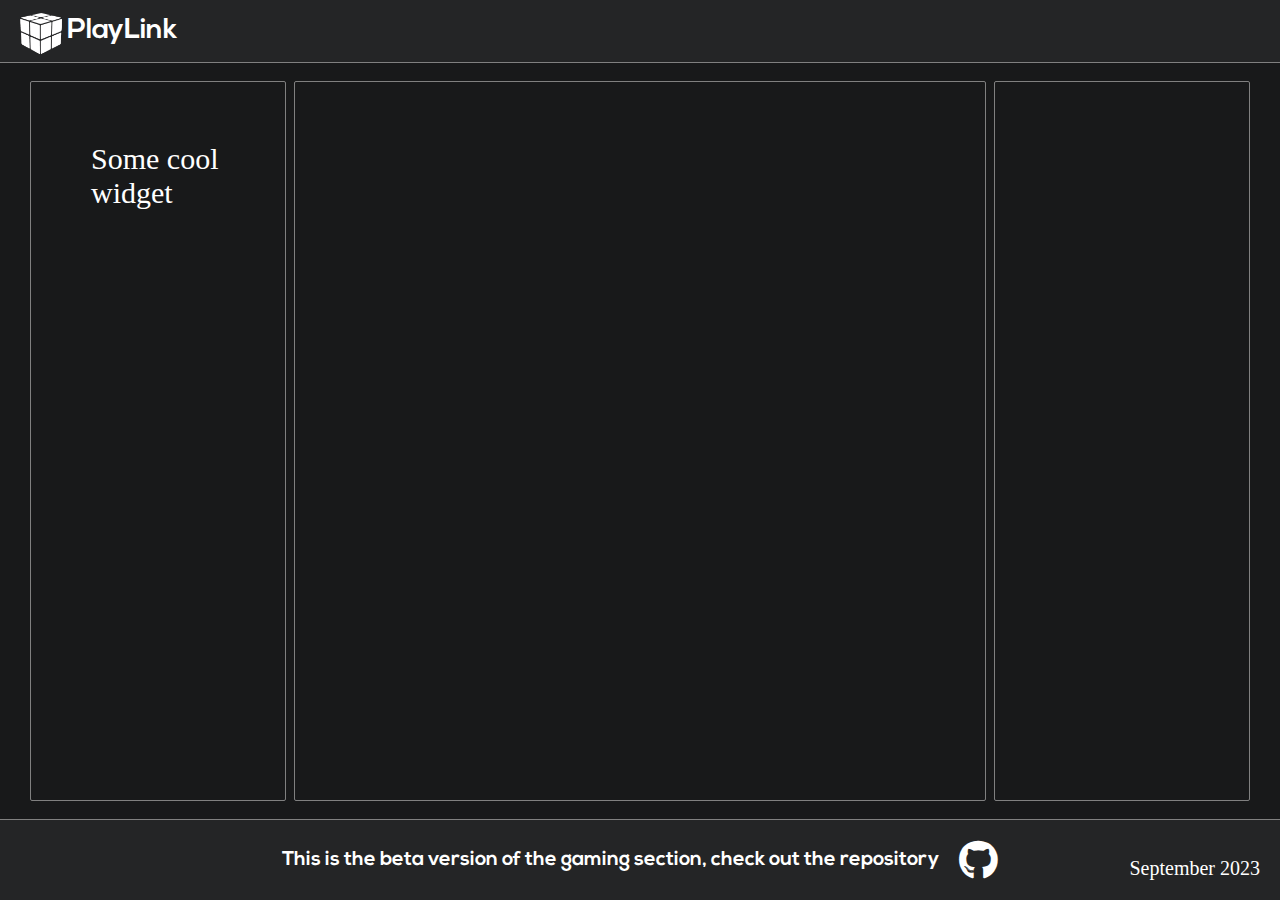
==== index.html @ 07ae8957 "made the navbar and footer" ====
<!DOCTYPE html>
<html lang="en">
<head>
    <meta charset="UTF-8">
    <meta name="viewport" content="width=device-width, initial-scale=1.0">
    <link rel="stylesheet" href="navbar.css">
    <link rel="stylesheet" href="footer.css">
    <link rel="stylesheet" href="main-content.css">
    <link rel="stylesheet" href="https://cdnjs.cloudflare.com/ajax/libs/font-awesome/6.0.0-beta3/css/all.min.css"/>
    <title>Playlink Beta</title>
    <script src="script.js" defer></script>
</head>
<body>
    <div id="navigation-bar-container">
        <nav id='navigation-bar'>
          <div id="navbar-left">
            <div id="logo-container">
              <img src="img/logo-white.png" id='logo' alt="PlayLink logo" />
            </div>
            <div id='logo-text-container'>
              <div id='logo-play-text-container'><div id="logo-text-play" >Play</div></div>
              <div id='logo-link-text-container'><div id='logo-text-link'>Link</div></div>
            </div>
          </div>
          <div id="navbar-right">
          </div>
        </nav>
        </div>
        
        <section id="main-page-content-container">
        <div id="main-page-content">
            <div id="main-page-left"> Some cool widget</div>
            <div id="main-page-middle"></div>
            <div id="main-page-right"></div>
        </div>
    </section>


        <footer id="footer">
            <div id="footer-content-container">
                <div id="footer-text">This is the beta version of the gaming section, check out the repository</div>
                <a href="https://github.com/JakaAmbrus/Playlink_beta" target="_blank" rel="noopener">
                    <i class="fab fa-github icons" id="github-icon"></i>
                  </a>
            </div>
            <div id="footer-date">September 2023</div>
        </footer>
</body>
</html>
---- navbar.css ----
@font-face {
    font-family: 'NexaFont';
    src: url('./fonts/NexaBold.otf') format('truetype');
  }
  
  *{
    box-sizing: border-box;
  }
  body {
    margin: 0;
    padding: 0;
    background: #18191A;
    color: white;
    font-size: 10px;
  }
  a {
    text-decoration: none;
  }
  #navigation-bar-container{
  background: #242526;
  border-bottom:1px solid grey;
  font-size: 28px;
  width: 100vw;
  height: 2.25em;
  display: flex;
  justify-content: center;
  }
  #navigation-bar{
    max-width: 1920px;
    width: 100vw;
    height: 2.25em;
    display: flex;
    justify-content: space-between;
    align-items: center; 
}
  
        #navbar-left{
            display: flex;
            margin-left: 0.5em;
            font-family: 'NexaFont';
            font-weight: bolder;
            color: white;
            width: 5.25em;
            cursor: pointer;
        
        }
        #logo-container{
            width: 1.875em;
            height: 1.875em;
        }
        #logo{
            height: 1.875em;
            width: 1.875em;
            position: absolute;
        }
        .animate-logo{
            animation: logoSpin 2s ease-in-out forwards;
        }
        #logo-text-container{
            display: flex;
        }
        #logo-play-text-container{
            width: 2.05em;
            height: 1.875em;
            position: relative;
        }

            #logo-text-play{
            position: absolute;
            top: 0.42em;
            }
            #logo-play-text-container{
                width: 2.05em;
                height: 1.875em;
                position: relative;
        
            }
            #logo-text-play{
                position: absolute;
                top: 0.42em;
            }
            .animate-play{
                animation: playLogoTextAnimation 2s ease forwards;
            }
            #logo-link-text-container{
                position: relative;
            }
            #logo-text-link{
                position: absolute;
                top: 0.42em;
                }
          .animate-link {
                  animation: linkLogoTextAnimation 2s ease forwards;
                }
  @keyframes logoSpin {
    0% {
      transform: rotate(0);
    }
    6%{
      transform: rotate(10deg);
    }
    18%{
      transform: rotate(-10deg);
    }
    25% {
      transform: rotate(0);
      
    }
    30% {
      transform: translateX(-0.23em);
    }
    35% {
      transform: translateX(0.23em);
    }
    50%{
      transform: translate(0);
    }
  }
  
  @keyframes playLogoTextAnimation{
    35% {
      transform: translate(0);
    }
    45% {
      transform: translateX(0.12em);
    }
    52%{
      transform: translate(0.12em);
    }
    70%{
      transform: translateX(-0.09em);
    }
    85%{
      transform: translateX(0.04em);
    }
  }
  
  @keyframes linkLogoTextAnimation{
    35% {
      transform: translate(0);
    }
    45% {
      transform: translateX(0.19em);
    }
   
    70%{
      transform: translateX(-0.075em);
    }
    85%{
      transform: translateX(0.04em);
    }
  }
---- footer.css ----
#footer{
    position: absolute;
    width: 100%;
    bottom: 0;
    display: flex;
    justify-content: center;
    padding: 2em;
    background: #242526;;
    border-top: 1px solid grey;;
}
#footer-content-container{
    display: flex;
    align-items: center;
    gap: 2em;
}
#footer-text{
    font-size: 2em;
    font-family: 'NexaFont';
}
.icons{
    font-size: 4em;
    color: white;
}
#footer-date{
    position: absolute;
    right: 1em;
    bottom: 1em;
    font-size: 2em;
}
---- main-content.css ----
#main-page-content-container{
    display: flex;
    justify-content: center;
    width: 100%;
}
#main-page-content{
    margin-top: 2vh;
    display: flex;
    justify-content: space-between;
    align-items: start;
    height: 80vh;
    width: 100%;
    max-width: 1920px;
}
#main-page-left{
    margin-left: 1em;
    height: 100%;
    width: 20%;
    border: 1px solid grey;
    display: flex;
    font-size: 3em;
    justify-content: center;
    padding: 2em;
    border-radius: 2px;
}
#main-page-middle{
    height: 100%;
    width: 54%;
    border: 1px solid grey;
    border-radius: 2px;
}
#main-page-right{
    margin-right: 1em;
    height: 100%;
    width: 20%;
    border: 1px solid grey;
    display: flex;
    font-size: 3em;
    justify-content: center;
    padding: 2em;
    border-radius: 2px;
}
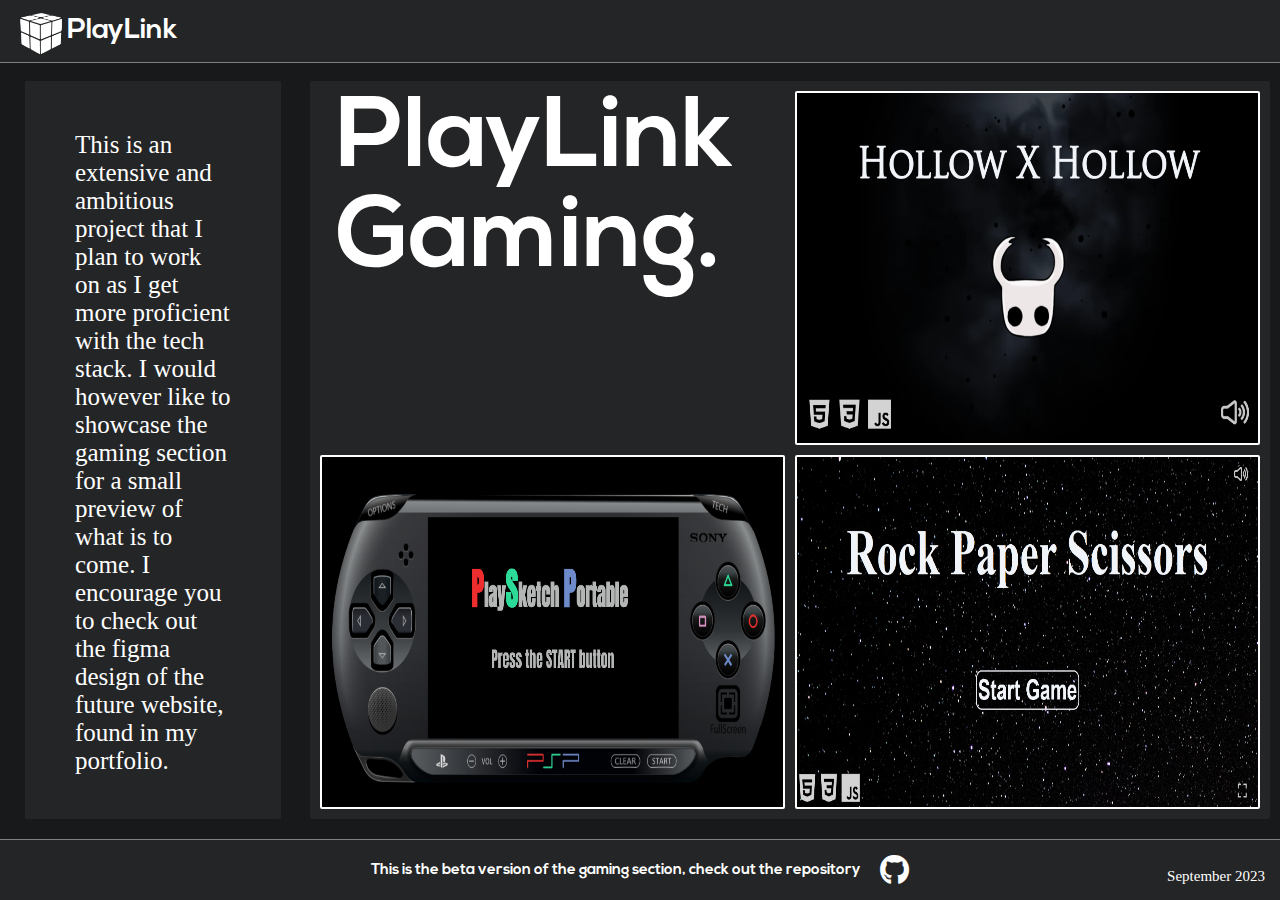
==== commit d56b0819: "the main site is done" ====
--- a/index.html
+++ b/index.html
@@ -29,9 +29,27 @@
         
         <section id="main-page-content-container">
         <div id="main-page-content">
-            <div id="main-page-left"> Some cool widget</div>
-            <div id="main-page-middle"></div>
-            <div id="main-page-right"></div>
+            <div id="main-page-left">
+              <div id="left-widget-text">
+                This is an extensive and ambitious project that I plan to work on as I get more proficient with the tech stack. I would however like to showcase the gaming section for a small preview of what is to come. I encourage you to check out the figma design of the future website, found in my portfolio.
+              </div>
+            </div>
+            <div id="main-page-middle">
+              <div id="games-text-container" class="games">
+                <div id="games-text">PlayLink Gaming.</div>
+
+              </div>
+              <div id="game-1" class="games">
+                <img src="img/hxh_img.jpg" alt="Hollow x Hollow" class="preview-img">
+              </div>
+              <div id="game-2" class="games">
+                <img src="img/psp_img.PNG" alt="PSP preview" class="preview-img">
+              </div>
+              <div id="game-3" class="games">
+                <img src="img/rps_img.png" alt="RPS preview" class="preview-img">
+              </div>
+            </div>
+           
         </div>
     </section>
 
--- a/navbar.css
+++ b/navbar.css
@@ -7,6 +7,9 @@
     box-sizing: border-box;
   }
   body {
+    overflow-x: hidden;
+    position: relative;
+    min-height: 100vh;
     margin: 0;
     padding: 0;
     background: #18191A;
--- a/footer.css
+++ b/footer.css
@@ -1,10 +1,10 @@
 #footer{
     position: absolute;
     width: 100%;
-    bottom: 0;
+    bottom: 0%;
     display: flex;
     justify-content: center;
-    padding: 2em;
+    padding: 1.5em;
     background: #242526;;
     border-top: 1px solid grey;;
 }
@@ -14,16 +14,16 @@
     gap: 2em;
 }
 #footer-text{
-    font-size: 2em;
+    font-size: 1.5em;
     font-family: 'NexaFont';
 }
 .icons{
-    font-size: 4em;
+    font-size: 3em;
     color: white;
 }
 #footer-date{
     position: absolute;
     right: 1em;
     bottom: 1em;
-    font-size: 2em;
+    font-size: 1.5em;
 }--- a/main-content.css
+++ b/main-content.css
@@ -9,35 +9,76 @@
     display: flex;
     justify-content: space-between;
     align-items: start;
-    height: 80vh;
+    height: 82vh;
     width: 100%;
     max-width: 1920px;
 }
 #main-page-left{
+    background: #242526;
     margin-left: 1em;
     height: 100%;
     width: 20%;
-    border: 1px solid grey;
     display: flex;
-    font-size: 3em;
+    font-size: 2.5em;
     justify-content: center;
     padding: 2em;
     border-radius: 2px;
 }
 #main-page-middle{
+    background: #242526;
+    margin-right: 1em;
     height: 100%;
-    width: 54%;
-    border: 1px solid grey;
+    width: 75%;
+    border-radius: 2px;
+    display: grid;
+    padding: 1em;
+    gap: 1em;
+    grid-template: 1fr 1fr / 1fr 1fr;
+}
+
+.games{
+    height: 100%;
+    border:0.2em solid white;
     border-radius: 2px;
 }
-#main-page-right{
-    margin-right: 1em;
+#games-text-container{
+    display: flex;
+    justify-content: center;
+    font-size: 10em;
+    font-family: 'NexaFont';
+    border: none;
+}
+#games-text{
+    margin-left: 1rem;
+}
+.preview-img{
     height: 100%;
-    width: 20%;
-    border: 1px solid grey;
-    display: flex;
-    font-size: 3em;
-    justify-content: center;
-    padding: 2em;
-    border-radius: 2px;
+    width: 100%;
 }
+@media (max-width: 1000px){
+    #main-page-left{
+        display: none;
+    }
+    #main-page-middle{
+      width: 100%;
+      margin: 0 1vw;
+    }
+}
+@media (orientation: portrait){
+    #main-page-content{
+        height: auto;
+        padding-bottom: 8em;
+    }
+    #main-page-left{
+        display: none;
+    }
+    #main-page-middle{
+      width: 98%;
+      margin: 0 1vw;
+      grid-template: 1fr 1fr 1fr 1fr / 1fr;
+    }
+    .games{
+        aspect-ratio: 16 / 9;
+        border:1px solid grey;
+    }
+}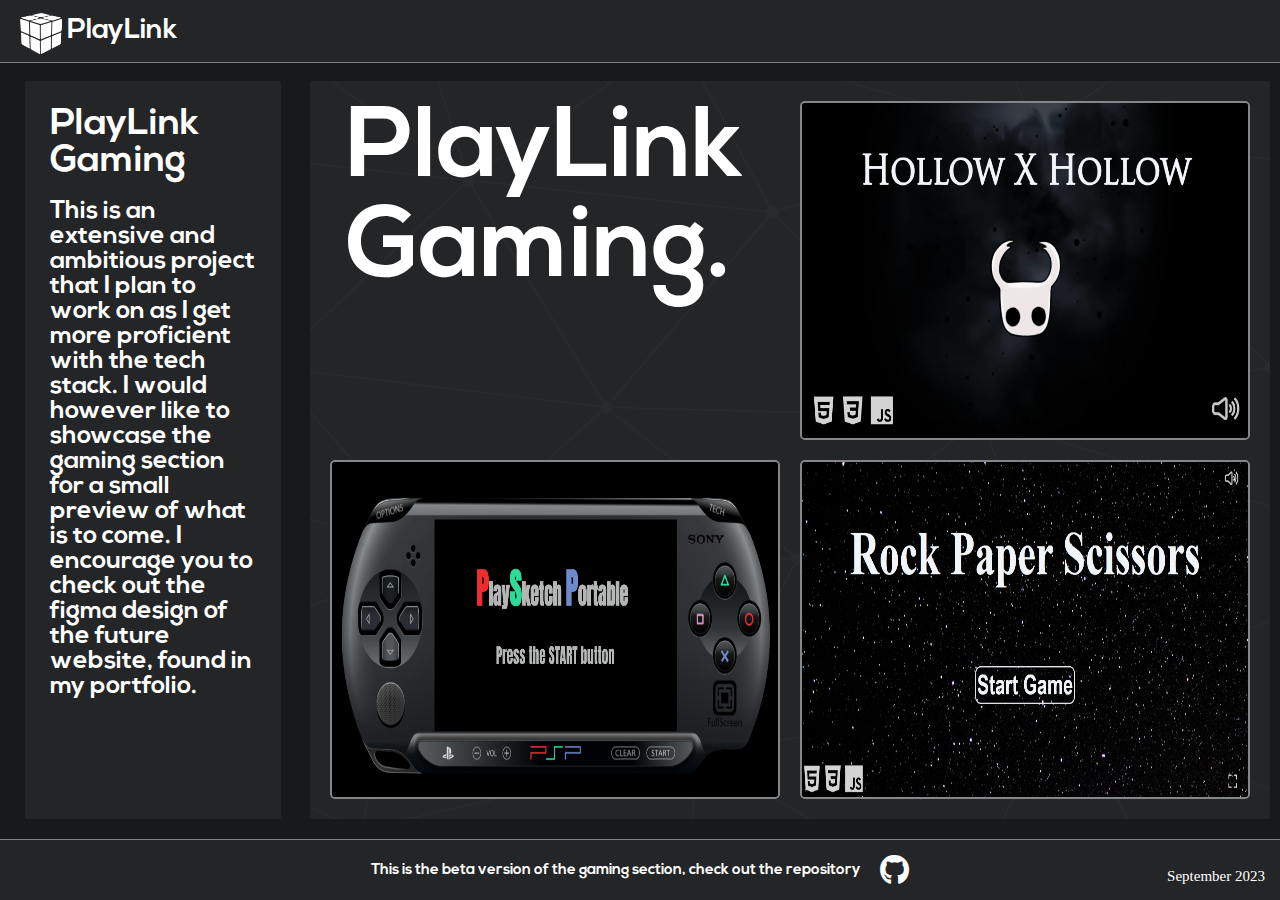
==== commit 930cc069: "added the games" ====
--- a/index.html
+++ b/index.html
@@ -8,12 +8,12 @@
     <link rel="stylesheet" href="main-content.css">
     <link rel="stylesheet" href="https://cdnjs.cloudflare.com/ajax/libs/font-awesome/6.0.0-beta3/css/all.min.css"/>
     <title>Playlink Beta</title>
-    <script src="script.js" defer></script>
+    <script src="navbar.js" defer></script>
 </head>
 <body>
     <div id="navigation-bar-container">
         <nav id='navigation-bar'>
-          <div id="navbar-left">
+          <a href="#" id="navbar-left">
             <div id="logo-container">
               <img src="img/logo-white.png" id='logo' alt="PlayLink logo" />
             </div>
@@ -21,7 +21,7 @@
               <div id='logo-play-text-container'><div id="logo-text-play" >Play</div></div>
               <div id='logo-link-text-container'><div id='logo-text-link'>Link</div></div>
             </div>
-          </div>
+          </a>
           <div id="navbar-right">
           </div>
         </nav>
@@ -30,6 +30,9 @@
         <section id="main-page-content-container">
         <div id="main-page-content">
             <div id="main-page-left">
+              <div id="left-widget-header">
+                PlayLink Gaming
+              </div>
               <div id="left-widget-text">
                 This is an extensive and ambitious project that I plan to work on as I get more proficient with the tech stack. I would however like to showcase the gaming section for a small preview of what is to come. I encourage you to check out the figma design of the future website, found in my portfolio.
               </div>
@@ -39,15 +42,15 @@
                 <div id="games-text">PlayLink Gaming.</div>
 
               </div>
-              <div id="game-1" class="games">
+              <a href="routes/TicTacToe_Knight/index.html" id="game-1" class="games">
                 <img src="img/hxh_img.jpg" alt="Hollow x Hollow" class="preview-img">
-              </div>
-              <div id="game-2" class="games">
+              </a>
+              <a href="routes/PSP_Sketcher/index.html" id="game-2" class="games">
                 <img src="img/psp_img.PNG" alt="PSP preview" class="preview-img">
-              </div>
-              <div id="game-3" class="games">
+              </a>
+              <a href="routes/Rock_Paper_Scissors/index.html" id="game-3" class="games">
                 <img src="img/rps_img.png" alt="RPS preview" class="preview-img">
-              </div>
+              </a>
             </div>
            
         </div>
--- a/main-content.css
+++ b/main-content.css
@@ -1,4 +1,24 @@
-
+@font-face {
+    font-family: 'NexaFont';
+    src: url('./fonts/NexaBold.otf') format('truetype');
+  }
+  
+  *{
+    box-sizing: border-box;
+  }
+  body {
+    overflow-x: hidden;
+    position: relative;
+    min-height: 100vh;
+    margin: 0;
+    padding: 0;
+    background: #18191A;
+    color: white;
+    font-size: 10px;
+  }
+  a {
+    text-decoration: none;
+  }
 #main-page-content-container{
     display: flex;
     justify-content: center;
@@ -14,32 +34,39 @@
     max-width: 1920px;
 }
 #main-page-left{
+    
     background: #242526;
     margin-left: 1em;
     height: 100%;
     width: 20%;
     display: flex;
+    flex-direction: column;
     font-size: 2.5em;
-    justify-content: center;
-    padding: 2em;
+    padding: 1em;
     border-radius: 2px;
+    font-family: 'NexaFont';
+}
+#left-widget-header{
+    font-size: 1.5em;
+    margin-bottom: 0.5em;
 }
 #main-page-middle{
-    background: #242526;
+    background-image: url('img/endless-constellation.svg');
     margin-right: 1em;
     height: 100%;
     width: 75%;
     border-radius: 2px;
     display: grid;
-    padding: 1em;
-    gap: 1em;
+    padding: 2em;
+    gap: 2em;
     grid-template: 1fr 1fr / 1fr 1fr;
 }
 
 .games{
     height: 100%;
-    border:0.2em solid white;
-    border-radius: 2px;
+    border:0.2em solid #858687;
+    border-radius: 5px;
+    overflow: hidden;
 }
 #games-text-container{
     display: flex;
